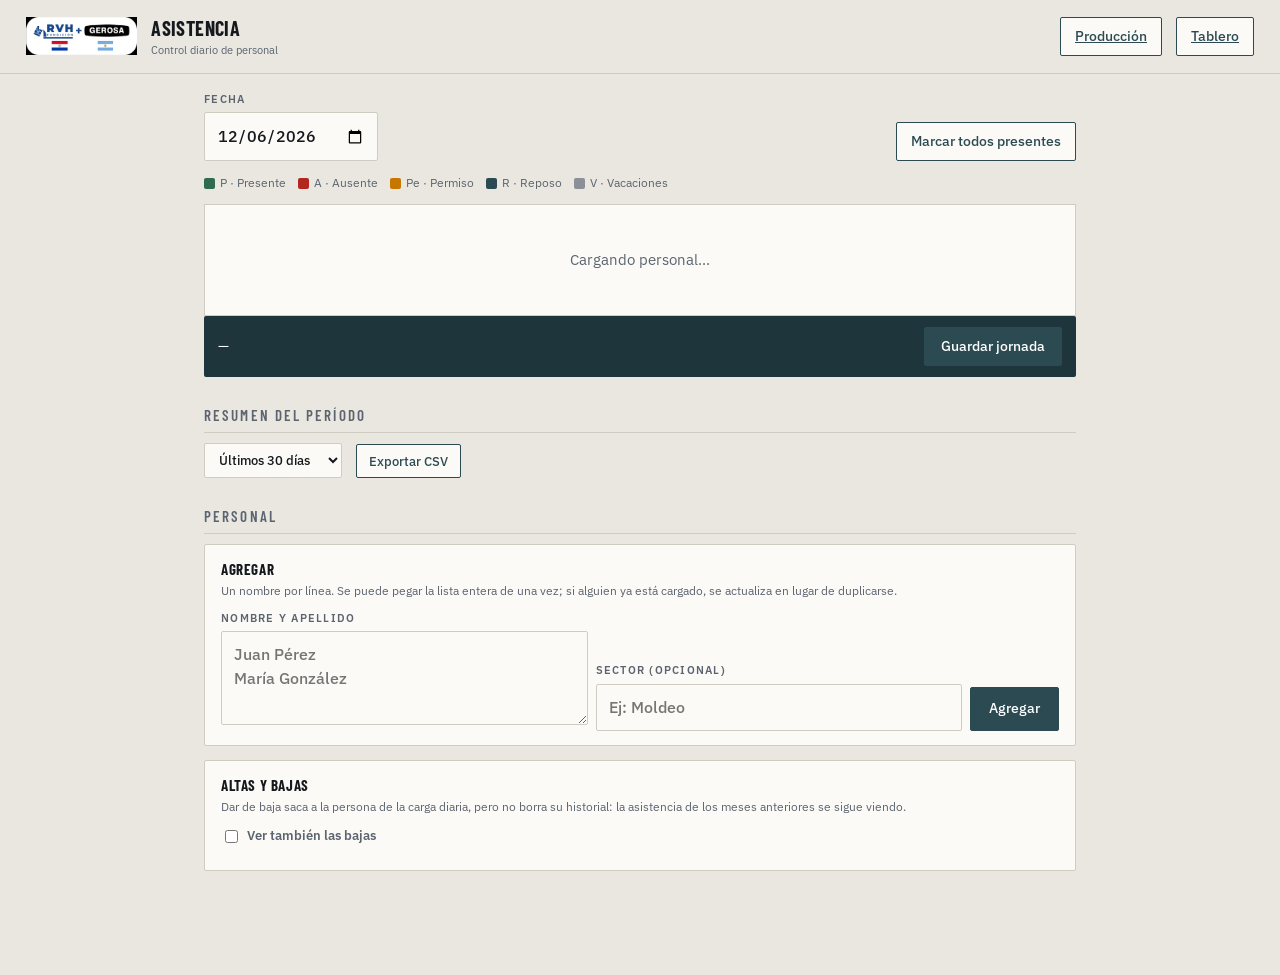
==== asistencia.html @ 385c6b12 "Asistencia diaria, alta y baja de personal, y material colado en fundición Tres cosas pedidas, todas" ====
<!DOCTYPE html>
<html lang="es">
<head>
<meta charset="UTF-8">
<meta name="viewport" content="width=device-width, initial-scale=1.0">
<title>Asistencia · RVH Fundición</title>

<link rel="manifest" href="manifest.json">
<meta name="theme-color" content="#1E353B">
<meta name="apple-mobile-web-app-capable" content="yes">
<meta name="apple-mobile-web-app-status-bar-style" content="black-translucent">
<meta name="apple-mobile-web-app-title" content="RVH Asistencia">
<link rel="apple-touch-icon" href="icons/icon-192.png">

<link rel="preconnect" href="https://fonts.googleapis.com">
<link rel="preconnect" href="https://fonts.gstatic.com" crossorigin>
<link href="https://fonts.googleapis.com/css2?family=Barlow+Condensed:wght@500;600;700&family=IBM+Plex+Mono:wght@400;500;600&family=IBM+Plex+Sans:wght@400;500;600&display=swap" rel="stylesheet">
<link rel="stylesheet" href="estilos.css">
<style>
  .hoja{max-width:900px;margin:0 auto;padding:18px 14px 90px}
  .cab{display:flex;flex-wrap:wrap;gap:12px;align-items:flex-end;justify-content:space-between;margin-bottom:14px}
  .lab{display:block;font-size:10.5px;letter-spacing:.12em;text-transform:uppercase;
    color:var(--ink-soft);font-weight:600;margin-bottom:5px}
  .campo{width:100%;padding:11px 12px;font-size:16px;font-weight:500;background:var(--surface);
    border:1px solid var(--rule);border-radius:2px;outline:none;font-family:var(--sans)}
  .campo:focus{border-color:var(--steel);box-shadow:0 0 0 3px rgba(44,74,82,.15)}

  .kpis{display:grid;grid-template-columns:repeat(auto-fit,minmax(120px,1fr));gap:8px;margin-bottom:14px}
  .kpi{background:var(--surface);border:1px solid var(--rule);border-radius:2px;padding:12px 14px}
  .kpi .rot{font-size:10px;letter-spacing:.12em;text-transform:uppercase;color:var(--ink-soft);font-weight:600}
  .kpi .val{font-family:var(--cond);font-size:28px;font-weight:700;line-height:1.1;margin-top:2px}
  .kpi .pie{font-size:11px;color:var(--ink-soft);margin-top:1px}

  /* Una fila por persona: el nombre a la izquierda y los estados a la
     derecha, para que marcar la jornada sea bajar la vista una sola vez. */
  .lista{background:var(--surface);border:1px solid var(--rule);border-radius:2px;margin-bottom:12px}
  .perso{display:flex;align-items:center;gap:10px;padding:9px 12px;border-bottom:1px solid var(--rule);flex-wrap:wrap}
  .perso:last-child{border-bottom:0}
  .perso .nom{flex:1;min-width:130px;font-weight:600;font-size:14px;line-height:1.2}
  .perso .nom small{display:block;font-weight:400;font-size:11px;color:var(--ink-soft)}
  .perso.sinMarcar{background:repeating-linear-gradient(135deg,transparent,transparent 6px,rgba(199,119,0,.06) 6px,rgba(199,119,0,.06) 12px)}

  .ests{display:flex;gap:4px}
  .ests button{width:38px;height:34px;border:1px solid var(--rule);background:var(--surface);
    border-radius:2px;font-size:12px;font-weight:700;cursor:pointer;font-family:var(--sans);
    color:var(--ink-soft);padding:0}
  .ests button[aria-pressed="true"]{color:#fff;border-color:transparent}

  .leyenda{display:flex;gap:12px;flex-wrap:wrap;font-size:11.5px;color:var(--ink-soft);margin-bottom:12px}
  .leyenda span{display:flex;align-items:center;gap:5px}
  .leyenda i{width:11px;height:11px;border-radius:2px;display:block}

  .guardarBar{position:sticky;bottom:0;z-index:15;display:flex;gap:10px;align-items:center;flex-wrap:wrap;
    background:var(--steel-dk);color:#fff;padding:11px 14px;border-radius:2px;font-size:13.5px}
  .guardarBar b{font-family:var(--mono)}
  .guardarBar .btn{padding:9px 16px;font-size:13.5px}

  .panel{background:var(--surface);border:1px solid var(--rule);border-radius:2px;
    padding:14px 16px;margin-bottom:14px}
  .panel h3{font-family:var(--cond);font-size:15px;font-weight:700;letter-spacing:.04em;
    text-transform:uppercase;margin:0 0 2px}
  .panel .sub{font-size:11.5px;color:var(--ink-soft);margin-bottom:12px}

  /* Calendario del mes: una fila por persona, una celda por día. Es la
     misma forma que la planilla de papel, que es como ya la leen. */
  .mesbox{overflow-x:auto;-webkit-overflow-scrolling:touch}
  .mes{border-collapse:separate;border-spacing:2px;font-size:11px}
  .mes th{font-family:var(--mono);font-size:9.5px;color:var(--ink-soft);font-weight:600;
    text-align:center;padding:0;background:none;position:static;border:0}
  .mes th.who{text-align:left;min-width:132px;padding-right:6px}
  .mes td{padding:0;border:0}
  .mes .who{font-size:12px;font-weight:600;white-space:nowrap;overflow:hidden;text-overflow:ellipsis;max-width:150px}
  /* La celda lleva la inicial del estado además del color.
     Rojo y verde son justo el par que no distingue un daltónico (ΔE 8.7 en
     deuteranopía, apenas sobre el piso), y acero y neutro leen casi como
     gris en 16px. La letra va solo en las excepciones: "Presente" es la
     enorme mayoría y llenar la grilla de P la volvería ilegible. */
  .mes .cel{width:16px;height:16px;border-radius:2px;background:var(--sand);
    display:flex;align-items:center;justify-content:center;
    font-family:var(--mono);font-size:9px;font-weight:700;color:#fff;line-height:1}
  .mes .fds{opacity:.45}
  .mes .pct{font-family:var(--mono);font-size:11px;font-weight:600;padding-left:8px;white-space:nowrap}

  .rank{display:grid;gap:7px}
  .rankFila{display:grid;grid-template-columns:minmax(90px,1.2fr) 3fr auto;gap:9px;align-items:center;font-size:12.5px}
  .rankFila .nom{font-weight:600;white-space:nowrap;overflow:hidden;text-overflow:ellipsis}
  .rankFila .via{background:var(--sand);border-radius:2px;height:11px;overflow:hidden}
  .rankFila .via i{display:block;height:100%;background:var(--verde)}
  .rankFila .n{font-family:var(--mono);font-size:12px;font-weight:600}

  .altaGrid{display:grid;grid-template-columns:1fr 1fr auto;gap:8px;align-items:end}
  .bajaLista{display:grid;gap:6px;margin-top:10px}
  .bajaFila{display:flex;align-items:center;gap:10px;font-size:13px;padding:7px 10px;
    border:1px solid var(--rule);border-radius:2px;flex-wrap:wrap}
  .bajaFila .nom{flex:1;min-width:120px;font-weight:600}
  .bajaFila.inactivo{opacity:.6;background:var(--sand)}
  .bajaFila .btn{padding:5px 11px;font-size:12px}

  @media (max-width:640px){
    .altaGrid{grid-template-columns:1fr}
    .ests button{width:34px;height:36px}
  }
</style>
</head>
<body>

<div class="topbar" style="position:sticky;top:0;z-index:20">
  <img src="IMG_8258.png" alt="RVH" style="height:38px;width:auto;object-fit:contain" onerror="this.style.display='none'">
  <div style="flex:1;min-width:120px">
    <b style="font-family:var(--cond);font-size:20px;letter-spacing:.02em">ASISTENCIA</b>
    <div style="font-size:11px;color:var(--ink-soft)">Control diario de personal</div>
  </div>
  <a class="btn ghost" href="carga.html">Producción</a>
  <a class="btn ghost" href="index.html">Tablero</a>
</div>

<div class="hoja">

  <div id="aviso"></div>

  <div class="cab">
    <div>
      <span class="lab">Fecha</span>
      <input id="fecha" type="date" class="campo" style="width:auto">
    </div>
    <button type="button" class="btn ghost" id="todosPresentes">Marcar todos presentes</button>
  </div>

  <div id="resumen"></div>
  <div class="leyenda" id="leyenda"></div>
  <div id="lista"></div>

  <div class="guardarBar" id="guardarBar">
    <span id="estadoJornada">—</span>
    <span style="flex:1"></span>
    <button type="button" class="btn" id="guardar">Guardar jornada</button>
  </div>

  <h2 class="sec">Resumen del período</h2>
  <div class="regbar" style="display:flex;gap:14px;align-items:center;flex-wrap:wrap;margin-bottom:12px;font-size:13px">
    <select id="rango" class="campo" style="width:auto;padding:7px 10px;font-size:13px">
      <option value="30" selected>Últimos 30 días</option>
      <option value="60">Últimos 60 días</option>
      <option value="180">Últimos 6 meses</option>
    </select>
    <button type="button" class="btn ghost" id="exportar" style="padding:7px 12px;font-size:12.5px">Exportar CSV</button>
  </div>
  <div id="analisis"></div>

  <h2 class="sec">Personal</h2>
  <div class="panel">
    <h3>Agregar</h3>
    <div class="sub">Un nombre por línea. Se puede pegar la lista entera de una vez;
      si alguien ya está cargado, se actualiza en lugar de duplicarse.</div>
    <div class="altaGrid">
      <div>
        <label class="lab" for="nuevos">Nombre y apellido</label>
        <textarea id="nuevos" class="campo" rows="3" placeholder="Juan Pérez&#10;María González"></textarea>
      </div>
      <div>
        <label class="lab" for="nuevoSector">Sector (opcional)</label>
        <input id="nuevoSector" class="campo" list="sectores" placeholder="Ej: Moldeo" autocomplete="off">
        <datalist id="sectores"></datalist>
      </div>
      <button type="button" class="btn" id="agregar" style="padding:11px 18px">Agregar</button>
    </div>
  </div>

  <div class="panel">
    <h3>Altas y bajas</h3>
    <div class="sub">Dar de baja saca a la persona de la carga diaria, pero no borra su
      historial: la asistencia de los meses anteriores se sigue viendo.</div>
    <label style="display:flex;gap:6px;align-items:center;font-size:13px;font-weight:600;color:var(--ink-soft);cursor:pointer">
      <input type="checkbox" id="verBajas"> Ver también las bajas
    </label>
    <div class="bajaLista" id="bajaLista"></div>
  </div>
</div>

<script src="shared.js"></script>
<script>
(function () {
  'use strict';

  const R = window.RVH;
  const $ = s => document.querySelector(s);
  const esc = s => String(s == null ? '' : s).replace(/[&<>"']/g, c =>
    ({ '&': '&amp;', '<': '&lt;', '>': '&gt;', '"': '&quot;', "'": '&#39;' }[c]));

  let empleados = [];     // los que están a la vista (activos, salvo que se pidan las bajas)
  let todosLosEmp = [];   // activos y bajas, para el panel de personal
  let historial = [];     // asistencia del rango leído
  let desdeHist = '';
  let marcas = {};        // clave de persona -> estado, para la fecha elegida
  let pedido = 0;

  const DIAS_ES = ['do', 'lu', 'ma', 'mi', 'ju', 'vi', 'sa'];
  const MESES_ES = ['ene','feb','mar','abr','may','jun','jul','ago','sep','oct','nov','dic'];

  $('#fecha').value = R.hoyISO();
  R.SECTORES.forEach(s => {
    const o = document.createElement('option'); o.value = s; $('#sectores').appendChild(o);
  });

  /**
   * Identidad de una persona dentro del sistema.
   *
   * Se prefiere el legajo, pero la lista de papel no siempre lo trae, así que
   * el nombre normalizado sirve de respaldo. Tiene que dar igual acá y en el
   * script, o una marca guardada no volvería a encontrar a su dueño.
   */
  const claveDe = p => String(p.legajo || '').trim() || R.normalize(p.nombre);

  // ---------------- jornada ----------------

  function pintarLeyenda() {
    $('#leyenda').innerHTML = R.ESTADOS_ASISTENCIA.map(e =>
      `<span><i style="background:${e.color}"></i>${esc(e.corto)} · ${esc(e.nombre)}</span>`).join('');
  }

  function pintarLista() {
    if (!empleados.length) {
      $('#lista').innerHTML = '<div class="empty"><b>Todavía no hay personal cargado</b>' +
        'Agregá la lista más abajo, en Personal.</div>';
      $('#guardarBar').hidden = true;
      return;
    }
    $('#guardarBar').hidden = false;

    $('#lista').innerHTML = '<div class="lista">' + empleados.map(p => {
      const k = claveDe(p);
      const actual = marcas[k] || '';
      return `<div class="perso ${actual ? '' : 'sinMarcar'}" data-k="${esc(k)}">
        <div class="nom">${esc(p.nombre)}${p.sector ? '<small>' + esc(p.sector) + '</small>' : ''}</div>
        <div class="ests">${R.ESTADOS_ASISTENCIA.map(e => `<button type="button"
          data-k="${esc(k)}" data-estado="${esc(e.nombre)}" title="${esc(e.nombre)}"
          aria-pressed="${actual === e.nombre}"
          style="${actual === e.nombre ? 'background:' + e.color : ''}">${esc(e.corto)}</button>`).join('')}</div>
      </div>`;
    }).join('') + '</div>';
  }

  function pintarResumen() {
    const total = empleados.length;
    const cuenta = {};
    R.ESTADOS_ASISTENCIA.forEach(e => { cuenta[e.nombre] = 0; });
    var marcados = 0;
    empleados.forEach(p => {
      const m = marcas[claveDe(p)];
      if (m) { marcados++; if (cuenta[m] != null) cuenta[m]++; }
    });

    const presentes = cuenta['Presente'] || 0;
    const pct = marcados ? Math.round(presentes / marcados * 100) : 0;
    const faltan = total - marcados;

    $('#resumen').innerHTML = `<div class="kpis">
      <div class="kpi"><div class="rot">Presentes</div>
        <div class="val" style="color:var(--verde)">${presentes}</div>
        <div class="pie">de ${total} en la lista</div></div>
      <div class="kpi"><div class="rot">Ausentes</div>
        <div class="val" style="color:${cuenta['Ausente'] ? 'var(--rojo)' : 'var(--ink)'}">${cuenta['Ausente'] || 0}</div>
        <div class="pie">${(cuenta['Permiso'] || 0) + (cuenta['Reposo'] || 0) + (cuenta['Vacaciones'] || 0)} con permiso, reposo o vacaciones</div></div>
      <div class="kpi"><div class="rot">Asistencia</div>
        <div class="val">${marcados ? pct + '%' : '—'}</div>
        <div class="pie">${marcados ? 'sobre lo marcado' : 'sin marcar todavía'}</div></div>
      <div class="kpi"><div class="rot">Sin marcar</div>
        <div class="val" style="color:${faltan ? 'var(--ambar)' : 'var(--verde)'}">${faltan}</div>
        <div class="pie">${faltan ? 'faltan cargar' : 'jornada completa'}</div></div>
    </div>`;

    $('#estadoJornada').innerHTML = faltan
      ? `Faltan <b>${faltan}</b> de <b>${total}</b>`
      : `<b>${total}</b> personas marcadas`;
  }

  function refrescarJornada() { pintarLista(); pintarResumen(); }

  // Delegado: la lista se vuelve a dibujar entera en cada cambio de fecha.
  $('#lista').addEventListener('click', e => {
    const b = e.target.closest('button[data-estado]');
    if (!b) return;
    const k = b.dataset.k;
    // Volver a tocar el mismo estado lo desmarca, por si se apretó de más.
    marcas[k] = marcas[k] === b.dataset.estado ? '' : b.dataset.estado;
    if (!marcas[k]) delete marcas[k];
    refrescarJornada();
  });

  $('#todosPresentes').addEventListener('click', () => {
    // Solo rellena lo que está en blanco: el que ya se marcó ausente a mano
    // no debería volver a presente por apretar el atajo.
    empleados.forEach(p => { const k = claveDe(p); if (!marcas[k]) marcas[k] = 'Presente'; });
    refrescarJornada();
  });

  $('#guardar').addEventListener('click', async () => {
    const lista = empleados
      .filter(p => marcas[claveDe(p)])
      .map(p => ({ legajo: p.legajo || '', nombre: p.nombre, estado: marcas[claveDe(p)] }));

    if (!lista.length) return aviso('No hay nadie marcado todavía.', 'err');

    $('#guardar').disabled = true;
    $('#guardar').textContent = 'Guardando...';
    try {
      const r = await R.guardarAsistencia($('#fecha').value, lista);
      aviso('Jornada guardada: ' + lista.length + ' persona' + (lista.length === 1 ? '' : 's') +
        (r.actualizadas ? ' (' + r.actualizadas + ' corregida' + (r.actualizadas === 1 ? '' : 's') + ')' : ''), 'ok');
      await traerHistorial();
    } catch (err) {
      aviso(err.message || 'No se pudo guardar.', 'err');
    } finally {
      $('#guardar').disabled = false;
      $('#guardar').textContent = 'Guardar jornada';
    }
  });

  // ---------------- datos ----------------

  function isoHaceDias(dias) {
    const d = new Date();
    d.setDate(d.getDate() - dias);
    return d.getFullYear() + '-' + String(d.getMonth() + 1).padStart(2, '0') +
      '-' + String(d.getDate()).padStart(2, '0');
  }

  async function traerEmpleados() {
    todosLosEmp = await R.leerEmpleados(true);
    empleados = todosLosEmp.filter(e => e.activo);
    pintarPersonal();
  }

  async function traerHistorial() {
    const desde = isoHaceDias(Number($('#rango').value) || 30);
    const mio = ++pedido;
    try {
      const filas = await R.leerAsistencia(desde, '');
      if (mio !== pedido) return;
      historial = filas;
      desdeHist = desde;
      sincronizarFecha();
      pintarAnalisis();
    } catch (err) {
      if (mio !== pedido) return;
      $('#analisis').innerHTML = '<div class="err">No se pudo leer la asistencia: ' +
        esc(err.message) + ' <button type="button" id="reintentar">Reintentar</button></div>';
      $('#reintentar').addEventListener('click', traerHistorial);
    }
  }

  /** Carga en el formulario lo que ya estuviera guardado de esa fecha. */
  function sincronizarFecha() {
    const f = $('#fecha').value;
    marcas = {};
    historial.filter(a => a.fecha === f).forEach(a => {
      marcas[String(a.legajo || '').trim() || R.normalize(a.nombre)] = a.estado;
    });
    refrescarJornada();
  }

  $('#fecha').addEventListener('change', async () => {
    // Si la fecha cae fuera de lo ya leído hay que ir a buscarla.
    if (desdeHist && $('#fecha').value >= desdeHist) return sincronizarFecha();
    try {
      historial = await R.leerAsistencia($('#fecha').value, $('#fecha').value);
      desdeHist = '';
      sincronizarFecha();
    } catch (err) {
      aviso('No se pudo leer esa fecha: ' + err.message, 'warn');
    }
  });

  $('#rango').addEventListener('change', traerHistorial);

  // ---------------- análisis del período ----------------

  function pintarAnalisis() {
    if (!historial.length) {
      $('#analisis').innerHTML = '<div class="empty">Todavía no hay jornadas guardadas en este período.</div>';
      return;
    }

    const fechas = Array.from(new Set(historial.map(a => a.fecha))).sort();
    const porPersona = new Map();
    historial.forEach(a => {
      const k = String(a.legajo || '').trim() || R.normalize(a.nombre);
      var g = porPersona.get(k);
      if (!g) { g = { nombre: a.nombre, dias: {}, presente: 0, total: 0 }; porPersona.set(k, g); }
      g.dias[a.fecha] = a.estado;
      g.total++;
      if (a.estado === 'Presente') g.presente++;
      if (a.nombre) g.nombre = a.nombre;
    });

    const gente = Array.from(porPersona.values())
      .sort((a, b) => (b.presente / (b.total || 1)) - (a.presente / (a.total || 1)));

    // Se muestran los últimos 31 días con carga: un mes entra en pantalla y
    // más que eso obliga a desplazar sin que se gane nada.
    const cols = fechas.slice(-31);
    const color = e => { const x = R.estadoAsistencia(e); return x ? x.color : 'var(--sand)'; };

    const jornadas = fechas.length;
    const presenciasTotales = historial.filter(a => a.estado === 'Presente').length;
    const pctGeneral = historial.length ? Math.round(presenciasTotales / historial.length * 100) : 0;
    const ausencias = historial.filter(a => a.estado === 'Ausente').length;

    $('#analisis').innerHTML = `
      <div class="kpis">
        <div class="kpi"><div class="rot">Jornadas</div>
          <div class="val">${jornadas}</div><div class="pie">días con carga</div></div>
        <div class="kpi"><div class="rot">Asistencia</div>
          <div class="val" style="color:var(--verde)">${pctGeneral}%</div>
          <div class="pie">del período</div></div>
        <div class="kpi"><div class="rot">Ausencias</div>
          <div class="val" style="color:${ausencias ? 'var(--rojo)' : 'var(--ink)'}">${ausencias}</div>
          <div class="pie">en todo el período</div></div>
        <div class="kpi"><div class="rot">Personas</div>
          <div class="val">${gente.length}</div><div class="pie">con registro</div></div>
      </div>

      <div class="panel">
        <h3>Calendario</h3>
        <div class="sub">Una celda por persona y día${
          fechas.length > cols.length ? ' · últimos 31 días con carga' : ''}</div>
        <div class="mesbox"><table class="mes"><thead><tr>
          <th class="who"></th>
          ${cols.map(f => { const d = R.parseFecha(f); const fds = d && (d.getDay() === 0 || d.getDay() === 6);
            return `<th class="${fds ? 'fds' : ''}">${d ? d.getDate() : ''}</th>`; }).join('')}
          <th></th>
        </tr><tr>
          <th class="who"></th>
          ${cols.map(f => { const d = R.parseFecha(f); const fds = d && (d.getDay() === 0 || d.getDay() === 6);
            return `<th class="${fds ? 'fds' : ''}">${d ? DIAS_ES[d.getDay()] : ''}</th>`; }).join('')}
          <th></th>
        </tr></thead><tbody>${gente.map(g => `<tr>
          <td class="who" title="${esc(g.nombre)}">${esc(g.nombre)}</td>
          ${cols.map(f => { const e = g.dias[f];
            const est = e ? R.estadoAsistencia(e) : null;
            const marca = est && est.nombre !== 'Presente' ? esc(est.corto) : '';
            return `<td><span class="cel" style="background:${e ? color(e) : 'var(--sand)'}"
              title="${esc((R.parseFecha(f) ? R.formatFecha(R.parseFecha(f)) : f) + ' · ' + (e || 'sin marcar'))}"
              >${marca}</span></td>`;
          }).join('')}
          <td class="pct">${Math.round(g.presente / (g.total || 1) * 100)}%</td>
        </tr>`).join('')}</tbody></table></div>
      </div>

      <div class="panel">
        <h3>Asistencia por persona</h3>
        <div class="sub">Porcentaje de jornadas presentes en el período</div>
        <div class="rank">${gente.map(g => {
          const pct = Math.round(g.presente / (g.total || 1) * 100);
          return `<div class="rankFila">
            <span class="nom" title="${esc(g.nombre)}">${esc(g.nombre)}</span>
            <span class="via"><i style="width:${pct}%"></i></span>
            <span class="n">${pct}% · ${g.presente}/${g.total}</span>
          </div>`;
        }).join('')}</div>
      </div>`;
  }

  $('#exportar').addEventListener('click', () => {
    if (!historial.length) return aviso('No hay nada para exportar en este período.', 'warn');
    const campo = v => {
      const s = String(v == null ? '' : v);
      return /[";\n]/.test(s) ? '"' + s.replace(/"/g, '""') + '"' : s;
    };
    const filas = historial.map(a => [a.fecha, a.legajo, a.nombre, a.estado, a.notas || '']);
    const csv = '﻿' + [['Fecha', 'Legajo', 'Nombre', 'Estado', 'Notas']]
      .concat(filas).map(r => r.map(campo).join(';')).join('\r\n');
    const a = document.createElement('a');
    a.href = URL.createObjectURL(new Blob([csv], { type: 'text/csv;charset=utf-8' }));
    a.download = 'rvh-asistencia-' + R.hoyISO() + '.csv';
    a.click();
    setTimeout(() => URL.revokeObjectURL(a.href), 1000);
  });

  // ---------------- personal ----------------

  function pintarPersonal() {
    const verBajas = $('#verBajas').checked;
    const lista = verBajas ? todosLosEmp : todosLosEmp.filter(e => e.activo);
    if (!lista.length) {
      $('#bajaLista').innerHTML = '<div class="empty">Sin personal cargado todavía.</div>';
      return;
    }
    $('#bajaLista').innerHTML = lista.map(e => `<div class="bajaFila ${e.activo ? '' : 'inactivo'}">
      <span class="nom">${esc(e.nombre)}</span>
      ${e.sector ? '<span style="font-size:11.5px;color:var(--ink-soft)">' + esc(e.sector) + '</span>' : ''}
      ${e.activo ? '' : '<span style="font-size:11.5px;color:var(--ink-soft)">baja ' + esc(e.hasta || '') + '</span>'}
      <button type="button" class="btn ${e.activo ? 'warn' : 'ghost'}"
        data-nombre="${esc(e.nombre)}" data-legajo="${esc(e.legajo || '')}"
        data-accion="${e.activo ? 'baja' : 'alta'}">${e.activo ? 'Dar de baja' : 'Reincorporar'}</button>
    </div>`).join('');
  }

  $('#verBajas').addEventListener('change', pintarPersonal);

  $('#bajaLista').addEventListener('click', async e => {
    const b = e.target.closest('button[data-accion]');
    if (!b) return;
    const esBaja = b.dataset.accion === 'baja';
    if (esBaja && !confirm('Dar de baja a ' + b.dataset.nombre +
      '. Va a dejar de aparecer en la carga diaria, pero su historial se conserva. ¿Confirmás?')) return;

    b.disabled = true;
    try {
      await R.bajaEmpleado(b.dataset.legajo, b.dataset.nombre, { reingreso: !esBaja });
      aviso(b.dataset.nombre + (esBaja ? ' dado de baja.' : ' reincorporado.'), 'ok');
      await traerEmpleados();
      refrescarJornada();
    } catch (err) {
      aviso(err.message || 'No se pudo actualizar.', 'err');
    } finally {
      b.disabled = false;
    }
  });

  $('#agregar').addEventListener('click', async () => {
    const nombres = $('#nuevos').value.split('\n')
      .map(x => x.trim()).filter(Boolean);
    if (!nombres.length) return aviso('Escribí al menos un nombre.', 'err');

    const sector = $('#nuevoSector').value.trim();
    $('#agregar').disabled = true;
    $('#agregar').textContent = 'Agregando...';
    try {
      const r = await R.altaEmpleado(nombres.map(n => ({ nombre: n, sector: sector })));
      aviso('Personal actualizado: ' + r.altas + ' alta' + (r.altas === 1 ? '' : 's') +
        (r.actualizados ? ' y ' + r.actualizados + ' actualizado' + (r.actualizados === 1 ? '' : 's') : ''), 'ok');
      $('#nuevos').value = '';
      await traerEmpleados();
      refrescarJornada();
    } catch (err) {
      aviso(err.message || 'No se pudo agregar.', 'err');
    } finally {
      $('#agregar').disabled = false;
      $('#agregar').textContent = 'Agregar';
    }
  });

  function aviso(msg, tipo) {
    const col = { ok: 'var(--verde)', err: 'var(--rojo)', warn: 'var(--ambar)' }[tipo] || 'var(--verde)';
    $('#aviso').innerHTML = `<div style="border:1px solid ${col};color:${col};background:var(--surface);
      padding:10px 14px;border-radius:2px;font-size:13.5px;font-weight:600;margin-bottom:14px">${esc(msg)}</div>`;
    window.scrollTo({ top: 0, behavior: 'smooth' });
  }

  // ---------------- init ----------------
  pintarLeyenda();
  $('#lista').innerHTML = '<div class="empty">Cargando personal...</div>';

  // Las dos lecturas van juntas: son hojas distintas y ya no compiten por el
  // candado del script, así que en paralelo tardan lo que la más lenta.
  Promise.all([
    traerEmpleados().catch(err => {
      $('#lista').innerHTML = '<div class="err">No se pudo leer el personal: ' + esc(err.message) + '</div>';
    }),
    traerHistorial()
  ]).then(refrescarJornada);
})();
</script>

<script>
  if ('serviceWorker' in navigator) {
    window.addEventListener('load', () => {
      navigator.serviceWorker.register('service-worker.js').catch(e => console.error('SW:', e));
    });
  }
</script>
</body>
</html>
---- estilos.css ----
:root{
  --sand:#E9E7DF;        /* arena de moldeo */
  --surface:#FBFAF7;
  --ink:#15191D;         /* grafito */
  --ink-soft:#5C6470;
  --steel:#2C4A52;       /* acero oxidado */
  --steel-dk:#1E353B;
  --rule:#CFCCC2;
  --rojo:#B3261E;
  --ambar:#C77700;
  --verde:#2E6B4F;
  --neutro:#8A8F98;
  --shadow:0 1px 2px rgba(21,25,29,.08), 0 4px 14px rgba(21,25,29,.06);
  --mono:"IBM Plex Mono",ui-monospace,Menlo,Consolas,monospace;
  --sans:"IBM Plex Sans",system-ui,-apple-system,Segoe UI,sans-serif;
  --cond:"Barlow Condensed",var(--sans);
}
*{box-sizing:border-box}
html,body{margin:0;padding:0}
body{
  background:var(--sand); color:var(--ink); font-family:var(--sans);
  font-size:15px; line-height:1.45; -webkit-font-smoothing:antialiased;
}
button,input,select,textarea{font:inherit;color:inherit}
button{cursor:pointer}
a{color:var(--steel)}

/* ---------- layout ---------- */
.app{display:grid;grid-template-columns:210px 1fr;min-height:100vh}
.rail{
  background:var(--steel-dk); color:#DDE4E6; padding:18px 0 24px;
  display:flex;flex-direction:column;gap:2px; position:sticky; top:0; height:100vh;
}
.brand{padding:0 18px 18px;border-bottom:1px solid rgba(255,255,255,.12);margin-bottom:12px}
.brand b{
  display:block;font-family:var(--cond);font-weight:700;font-size:27px;
  letter-spacing:.06em;text-transform:uppercase;line-height:1;color:#fff
}
.brand span{font-size:11px;letter-spacing:.16em;text-transform:uppercase;color:#8FA6AC}
.navbtn{
  background:none;border:0;text-align:left;padding:9px 18px;color:#B9C7CB;
  font-size:14px;display:flex;align-items:center;gap:9px;border-left:3px solid transparent;
}
.navbtn:hover{color:#fff;background:rgba(255,255,255,.05)}
.navbtn[aria-current="true"]{color:#fff;border-left-color:var(--ambar);background:rgba(255,255,255,.08);font-weight:600}
.navbtn .k{font-family:var(--mono);font-size:11px;opacity:.5;min-width:14px}
.rail .spacer{flex:1}
.rail .foot{padding:0 18px;font-size:11px;color:#7C9198;line-height:1.5}

.main{padding:0 0 60px;min-width:0}
.topbar{
  position:sticky;top:0;z-index:20;background:var(--sand);
  border-bottom:1px solid var(--rule);padding:14px 26px;
  display:flex;gap:14px;align-items:center;flex-wrap:wrap
}
.search{flex:1;min-width:220px;position:relative}
.search input{
  width:100%;padding:9px 12px 9px 32px;border:1px solid var(--rule);border-radius:2px;
  background:var(--surface);font-size:14px
}
.search input:focus{outline:2px solid var(--steel);outline-offset:-1px;border-color:transparent}
.search::before{
  content:"";position:absolute;left:11px;top:50%;width:11px;height:11px;margin-top:-7px;
  border:1.6px solid var(--ink-soft);border-radius:50%;
  box-shadow:4px 4px 0 -1.5px var(--ink-soft) /* mango */
}
.wrap{padding:22px 26px;max-width:1180px}
h1.page{font-family:var(--cond);font-weight:600;font-size:30px;letter-spacing:.02em;margin:0 0 3px;text-transform:uppercase}
p.sub{margin:0 0 20px;color:var(--ink-soft);font-size:13.5px}
h2.sec{
  font-family:var(--cond);font-weight:600;font-size:15px;letter-spacing:.14em;text-transform:uppercase;
  color:var(--ink-soft);margin:28px 0 10px;padding-bottom:5px;border-bottom:1px solid var(--rule)
}

/* ---------- KPI ---------- */
.kpis{display:grid;grid-template-columns:repeat(auto-fit,minmax(158px,1fr));gap:1px;background:var(--rule);border:1px solid var(--rule)}
.kpi{background:var(--surface);padding:12px 14px}
.kpi .lab{font-size:10.5px;letter-spacing:.11em;text-transform:uppercase;color:var(--ink-soft);margin-bottom:5px}
.kpi .val{font-family:var(--cond);font-size:29px;font-weight:600;line-height:1;letter-spacing:.01em}
.kpi .val.sm{font-size:19px;font-family:var(--sans);font-weight:600}
.kpi .note{font-size:11.5px;color:var(--ink-soft);margin-top:4px;font-family:var(--mono)}
.kpi.alert .val{color:var(--rojo)}
.kpi.na .val{color:var(--neutro);font-family:var(--sans);font-size:17px;font-weight:500}

/* ---------- franja de antigüedad (elemento firma) ---------- */
.field{border:1px solid var(--rule);background:var(--surface);padding:14px 16px 12px}
.fieldhead{display:flex;justify-content:space-between;align-items:baseline;margin-bottom:9px;gap:12px;flex-wrap:wrap}
.fieldhead h3{font-family:var(--cond);font-size:17px;font-weight:600;letter-spacing:.05em;text-transform:uppercase;margin:0}
.strip{display:flex;gap:1.5px;height:52px;align-items:flex-end}
.seg{flex:1;min-width:2px;background:var(--verde);border-radius:1px 1px 0 0;transition:opacity .12s;position:relative}
.seg:hover{opacity:.65}
.seg.r{background:var(--rojo)} .seg.a{background:var(--ambar)} .seg.v{background:var(--verde)}
.axis{display:flex;justify-content:space-between;font-family:var(--mono);font-size:10.5px;color:var(--ink-soft);margin-top:6px;border-top:1px solid var(--rule);padding-top:5px}
.legend{display:flex;gap:14px;font-size:12px;color:var(--ink-soft);flex-wrap:wrap}
.legend i{display:inline-block;width:9px;height:9px;margin-right:5px;vertical-align:baseline}
.legend .r{background:var(--rojo)} .legend .a{background:var(--ambar)} .legend .v{background:var(--verde)}

/* ---------- sectores ---------- */
.sectors{display:grid;grid-template-columns:repeat(auto-fit,minmax(150px,1fr));gap:10px}
.sector{background:var(--surface);border:1px solid var(--rule);padding:11px 13px}
.sector .n{font-family:var(--cond);font-size:13px;letter-spacing:.1em;text-transform:uppercase;color:var(--ink-soft)}
.sector .c{font-family:var(--cond);font-size:31px;font-weight:600;line-height:1.1}
.sector .p{font-size:12px;color:var(--ink-soft);font-family:var(--mono)}
.sector .bar{height:3px;background:var(--rule);margin-top:8px}
.sector .bar i{display:block;height:100%;background:var(--steel)}

/* ---------- tabla ---------- */
.filters{display:flex;gap:8px;flex-wrap:wrap;margin-bottom:12px;align-items:center}
.filters select,.filters input[type=date]{padding:7px 9px;border:1px solid var(--rule);border-radius:2px;background:var(--surface);font-size:13px}
.chip{
  padding:6px 11px;border:1px solid var(--rule);background:var(--surface);border-radius:2px;
  font-size:12.5px;letter-spacing:.02em
}
.chip[aria-pressed="true"]{background:var(--steel);color:#fff;border-color:var(--steel)}
table{width:100%;border-collapse:collapse;background:var(--surface);border:1px solid var(--rule)}
th{
  font-family:var(--cond);font-size:12.5px;letter-spacing:.11em;text-transform:uppercase;
  text-align:left;padding:9px 10px;border-bottom:1px solid var(--rule);color:var(--ink-soft);white-space:nowrap;
  position:sticky;top:63px;background:var(--surface);z-index:5
}
th.num,td.num{text-align:right}
td{padding:9px 10px;border-bottom:1px solid #EDEBE4;vertical-align:top;font-size:13.5px}
tbody tr{cursor:pointer}
tbody tr:hover{background:#F2F0E9}
tbody tr:last-child td{border-bottom:0}
.cli{font-weight:600}
.desc{color:var(--ink-soft);font-size:12.5px;display:block;margin-top:1px}
.mono{font-family:var(--mono);font-size:12.5px}
.dot{display:inline-block;width:8px;height:8px;border-radius:50%;margin-right:7px;vertical-align:middle}
.dot.r{background:var(--rojo)} .dot.a{background:var(--ambar)} .dot.v{background:var(--verde)} .dot.n{background:var(--neutro)}
.age{display:flex;align-items:center;gap:8px;min-width:98px}
.agebar{display:block;flex:1;height:5px;background:var(--rule);position:relative;min-width:40px}
.agebar i{position:absolute;left:0;top:0;bottom:0;background:var(--verde)}
.agebar i.r{background:var(--rojo)} .agebar i.a{background:var(--ambar)}
.tag{
  display:inline-block;padding:2px 7px;border:1px solid var(--rule);font-size:11.5px;
  font-family:var(--cond);letter-spacing:.07em;text-transform:uppercase;white-space:nowrap
}
.tag.ent{background:#EAF0EC;border-color:#BBD0C3;color:var(--verde)}
.tag.can{background:#F0EFEC;color:var(--neutro)}
.empty{padding:44px 20px;text-align:center;color:var(--ink-soft);background:var(--surface);border:1px solid var(--rule)}
.empty b{display:block;font-family:var(--cond);font-size:20px;color:var(--ink);letter-spacing:.04em;margin-bottom:6px;text-transform:uppercase}

/* ---------- ficha lateral ---------- */
.scrim{position:fixed;inset:0;background:rgba(21,25,29,.34);opacity:0;pointer-events:none;transition:opacity .18s;z-index:40}
.scrim.on{opacity:1;pointer-events:auto}
.ficha{
  position:fixed;top:0;right:0;bottom:0;width:440px;max-width:94vw;background:var(--surface);
  border-left:1px solid var(--rule);box-shadow:var(--shadow);z-index:50;
  transform:translateX(100%);transition:transform .2s ease;overflow-y:auto
}
.ficha.on{transform:none}
.fh{padding:16px 20px;border-bottom:1px solid var(--rule);position:sticky;top:0;background:var(--surface);z-index:2}
.fh .x{position:absolute;top:13px;right:14px;background:none;border:0;font-size:22px;line-height:1;color:var(--ink-soft);padding:4px 8px}
.fh .x:hover{color:var(--ink)}
.fh h3{font-family:var(--cond);font-size:22px;font-weight:600;margin:0 40px 2px 0;letter-spacing:.02em}
.fh .m{font-size:12.5px;color:var(--ink-soft)}
.fb{padding:16px 20px 40px}
.fld{margin-bottom:13px}
.fld label{display:block;font-size:10.5px;letter-spacing:.11em;text-transform:uppercase;color:var(--ink-soft);margin-bottom:4px}
.fld input,.fld select,.fld textarea{
  width:100%;padding:7px 9px;border:1px solid var(--rule);border-radius:2px;background:#fff;font-size:13.5px
}
.fld textarea{min-height:58px;resize:vertical}
.row2{display:grid;grid-template-columns:1fr 1fr;gap:10px}
.steps{list-style:none;margin:6px 0 4px;padding:0;position:relative}
.steps:before{content:"";position:absolute;left:8px;top:8px;bottom:12px;width:1px;background:var(--rule)}
.steps li{position:relative;padding:0 0 3px 27px;min-height:32px}
.steps .mk{
  position:absolute;left:2px;top:3px;width:13px;height:13px;border-radius:50%;
  background:var(--surface);border:2px solid var(--rule)
}
.steps li.done .mk{background:var(--steel);border-color:var(--steel)}
.steps li.now .mk{border-color:var(--ambar);background:var(--ambar);box-shadow:0 0 0 3px rgba(199,119,0,.18)}
.steps .nm{font-size:13.5px;font-weight:500}
.steps li.now .nm{font-weight:600}
.steps .dt{font-family:var(--mono);font-size:11.5px;color:var(--ink-soft)}
.steps .set{background:none;border:0;padding:0;font-size:11.5px;color:var(--steel);text-decoration:underline;font-family:var(--sans)}
.btn{
  padding:9px 14px;border:1px solid var(--steel);background:var(--steel);color:#fff;border-radius:2px;
  font-size:13.5px;font-weight:500
}
.btn:hover{background:var(--steel-dk);border-color:var(--steel-dk)}
.btn.ghost{background:var(--surface);color:var(--steel)}
.btn.ghost:hover{background:#EEF2F2}
.btn.warn{border-color:var(--rojo);background:var(--surface);color:var(--rojo)}
.btn.warn:hover{background:#FBEEED}
.btnrow{display:flex;gap:8px;flex-wrap:wrap;margin-top:6px}
.hint{font-size:12px;color:var(--ink-soft);margin:6px 0 0}

/* ---------- indicadores ---------- */
.kpitable td:first-child{font-weight:600}
.kpitable .na{color:var(--neutro)}
.kpitable .goal{font-family:var(--mono);font-size:12.5px;color:var(--steel)}
.callout{border:1px solid var(--rule);border-left:3px solid var(--ambar);background:var(--surface);padding:12px 15px;font-size:13.5px;margin:14px 0}
.callout b{font-weight:600}

.toast{
  position:fixed;left:50%;bottom:26px;transform:translate(-50%,14px);background:var(--ink);color:#fff;
  padding:10px 18px;border-radius:2px;font-size:13.5px;opacity:0;pointer-events:none;transition:.18s;z-index:80
}
.toast.on{opacity:1;transform:translate(-50%,0)}
.hide{display:none !important}

@media (max-width:820px){
  .app{grid-template-columns:1fr}
  .rail{position:static;height:auto;flex-direction:row;flex-wrap:wrap;padding:10px;gap:0}
  .brand{border:0;margin:0;padding:0 12px 0 6px;display:flex;align-items:center;gap:8px}
  .brand span{display:none}
  .navbtn{padding:7px 10px;border-left:0;border-bottom:3px solid transparent}
  .navbtn[aria-current="true"]{border-left:0;border-bottom-color:var(--ambar)}
  .navbtn .k{display:none}
  .rail .spacer,.rail .foot{display:none}
  th{position:static}
  .wrap,.topbar{padding-left:14px;padding-right:14px}
}
@media (prefers-reduced-motion:reduce){*{transition:none !important}}

/* ---------- ajustes PCP ---------- */
.pill{display:inline-block;padding:2px 7px;border:1px solid var(--rule);border-radius:2px;
  font-family:var(--mono);font-size:10.5px;color:var(--ink-soft);background:var(--surface)}
.pill.warn{border-color:var(--ambar);color:var(--ambar)}
.sync{font-family:var(--mono);font-size:10.5px;color:var(--ambar)}
.err{background:#FBEAE8;border:1px solid var(--rojo);color:var(--rojo);
  padding:10px 14px;border-radius:2px;font-size:13px;margin-bottom:14px}
.err button{background:none;border:0;color:var(--rojo);text-decoration:underline;font-weight:600}
.spin{width:22px;height:22px;border:3px solid var(--rule);border-top-color:var(--steel);
  border-radius:50%;animation:sp .8s linear infinite;margin:40px auto}
@keyframes sp{to{transform:rotate(360deg)}}
@media (max-width:820px){ .ficha{width:100vw;max-width:100vw} }

/* Las tablas scrollean dentro de su caja. Sin esto, en celular desbordan
   la página, ensanchan el viewport y empujan la × de la ficha fuera de
   la pantalla, dejando al operario sin forma de cerrarla. */
.tablebox{overflow-x:auto;-webkit-overflow-scrolling:touch}
.tablebox table{min-width:520px}
.ficha{max-width:100vw}

/* El `th` es sticky con top:63px para quedar bajo la barra superior. Dentro
   de .tablebox, que es contenedor de scroll, se pegaba 63px adentro de la
   tabla y el encabezado aparecía en el medio de las filas. */
.tablebox th{position:static}
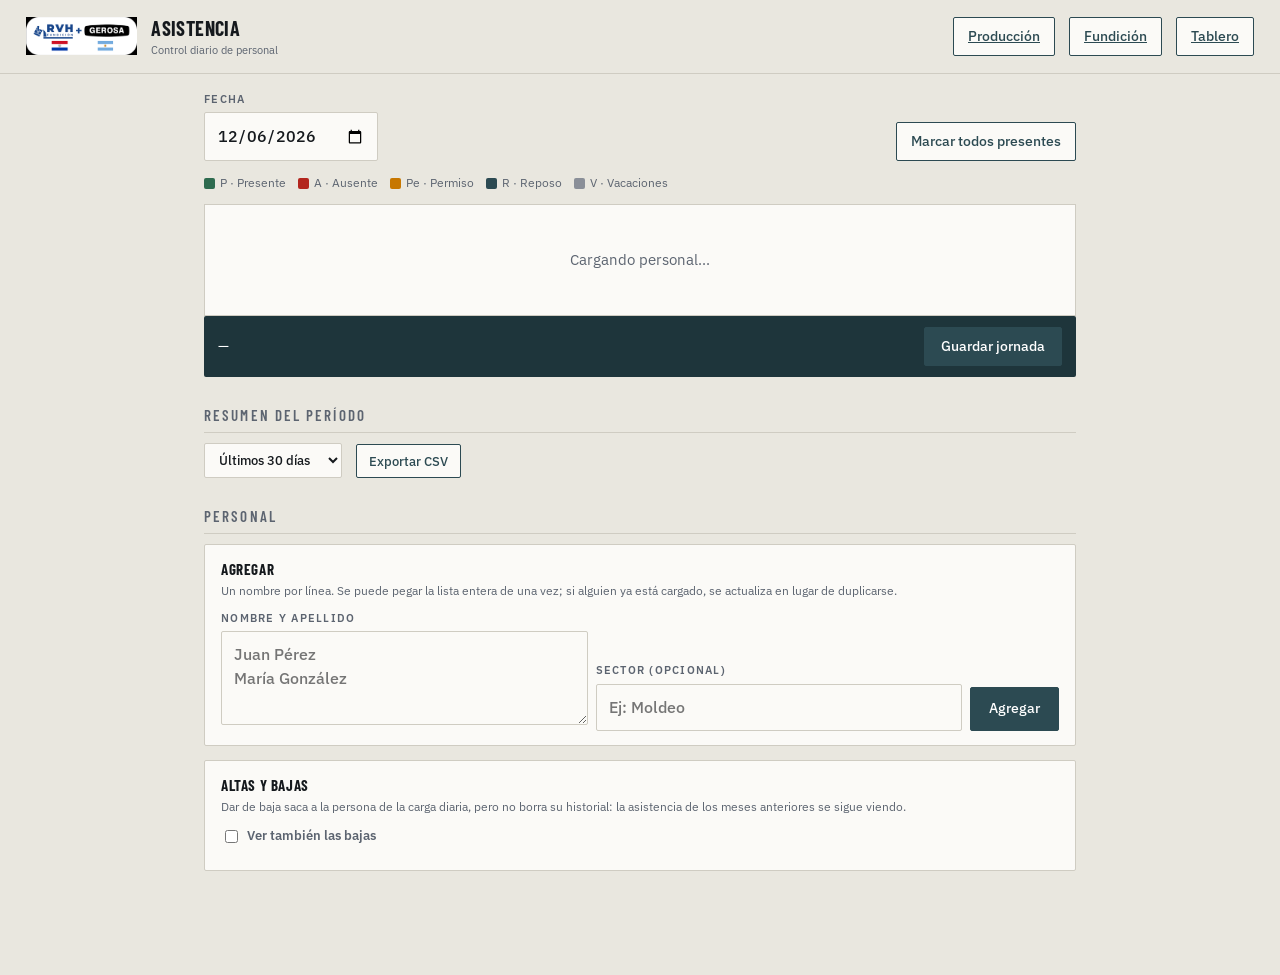
==== commit c296adee: "Peso bruto por período y rendimiento de fundición El neto ya salía de la carga diaria; el bruto lo p" ====
--- a/asistencia.html
+++ b/asistencia.html
@@ -111,6 +111,7 @@
     <div style="font-size:11px;color:var(--ink-soft)">Control diario de personal</div>
   </div>
   <a class="btn ghost" href="carga.html">Producción</a>
+  <a class="btn ghost" href="fundicion.html">Fundición</a>
   <a class="btn ghost" href="index.html">Tablero</a>
 </div>
 
